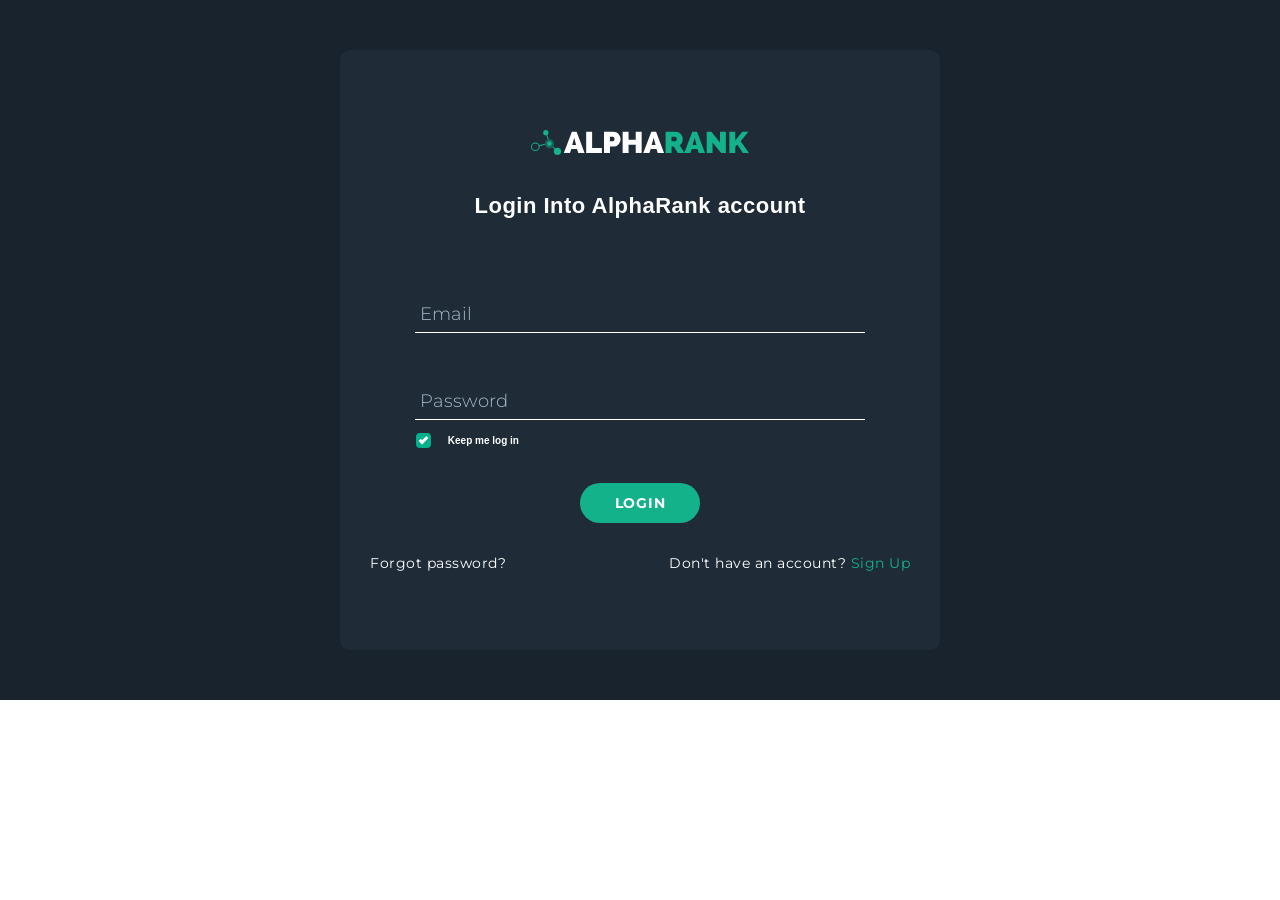
==== login.html @ a00d1784 "version 9" ====
<!DOCTYPE html>
<html lang="en">
  <head>
    <meta charset="utf-8">
    <meta http-equiv="X-UA-Compatible" content="IE=edge">
    <meta name="viewport" content="width=device-width, initial-scale=1">
    <link rel="apple-touch-icon" sizes="60x60" href="apple-touch-icon-60x60.png">
    <link rel="icon" type="image/png" href="favicon-16x16.png" sizes="16x16">
    <!-- The above 3 meta tags *must* come first in the head; any other head content must come *after* these tags -->
    <title>Alpharank Login</title>
    <link href="http://fonts.googleapis.com/css?family=Montserrat:400,700|Merriweather" rel="stylesheet" type="text/css">
    <link href="css/style.css" rel="stylesheet">

    <!-- HTML5 shim and Respond.js for IE8 support of HTML5 elements and media queries -->
    <!-- WARNING: Respond.js doesn't work if you view the page via file:// -->
    <!--[if lt IE 9]>
      <script src="https://oss.maxcdn.com/html5shiv/3.7.2/html5shiv.min.js"></script>
      <script src="https://oss.maxcdn.com/respond/1.4.2/respond.min.js"></script>
    <![endif]-->
      
  </head>
  <body>
    <div class="page page-login">
      <div class="lr-cont">
        <div class="site-logo">
            <h1><a href="/"><img src="images/alpharank_logo_white.svg" width="218" height="25" alt="AlphaRank Logo"></a></h1>
        </div>
        <p class="f-txt">Login Into AlphaRank account</p>
        <form id="lr-form" action="" method="post">
          <span class="input input--hoshi">
            <input class="input__field input__field--hoshi" type="text" id="email" required/>
            <label class="input__label input__label--hoshi input__label--hoshi-color-1" for="email">
              <span class="input__label-content input__label-content--hoshi">Email</span>
            </label>
          </span>
          <span class="input input--hoshi">
            <input class="input__field input__field--hoshi" type="password" id="password" required/>
            <label class="input__label input__label--hoshi input__label--hoshi-color-1" for="password">
              <span class="input__label-content input__label-content--hoshi">Password</span>
            </label>
          </span>
          <div class="input-group">
             <div class="rememberme-box">
              <input type="checkbox" value="None" id="rememberme" name="check" checked />
              <label for="rememberme">Keep me log in</label>
            </div><!-- 
            <input type="checkbox"> <span> Keep me log in</span -->
          </div>
          <div class="input-group form-submit">
            <input type="submit" class="bround" value="LOGIN">
          </div>
        </form>
        <p class="clearfix"><a class="fp-left" href="#">Forgot password?</a><span class="signup-right">Don't have an account? <a href="#">Sign Up</a></span> </p>
      </div>
    </div>

    <!-- jQuery (necessary for Bootstrap's JavaScript plugins) -->
    <script src="https://ajax.googleapis.com/ajax/libs/jquery/1.11.3/jquery.min.js"></script>
    <!-- Include all compiled plugins (below), or include individual files as needed -->
    <script src="js/bootstrap.min.js"></script>
    <script src="js/classie.js"></script>
    <script>
      (function() {
        // trim polyfill : https://developer.mozilla.org/en-US/docs/Web/JavaScript/Reference/Global_Objects/String/Trim
        if (!String.prototype.trim) {
          (function() {
            // Make sure we trim BOM and NBSP
            var rtrim = /^[\s\uFEFF\xA0]+|[\s\uFEFF\xA0]+$/g;
            String.prototype.trim = function() {
              return this.replace(rtrim, '');
            };
          })();
        }

        [].slice.call( document.querySelectorAll( 'input.input__field' ) ).forEach( function( inputEl ) {
          // in case the input is already filled..
          if( inputEl.value.trim() !== '' ) {
            classie.add( inputEl.parentNode, 'input--filled' );
          }

          // events:
          inputEl.addEventListener( 'focus', onInputFocus );
          inputEl.addEventListener( 'blur', onInputBlur );
        } );

        function onInputFocus( ev ) {
          classie.add( ev.target.parentNode, 'input--filled' );
        }

        function onInputBlur( ev ) {
          if( ev.target.value.trim() === '' ) {
            classie.remove( ev.target.parentNode, 'input--filled' );
          }
        }
      })();
    </script>
  </body>
</html>
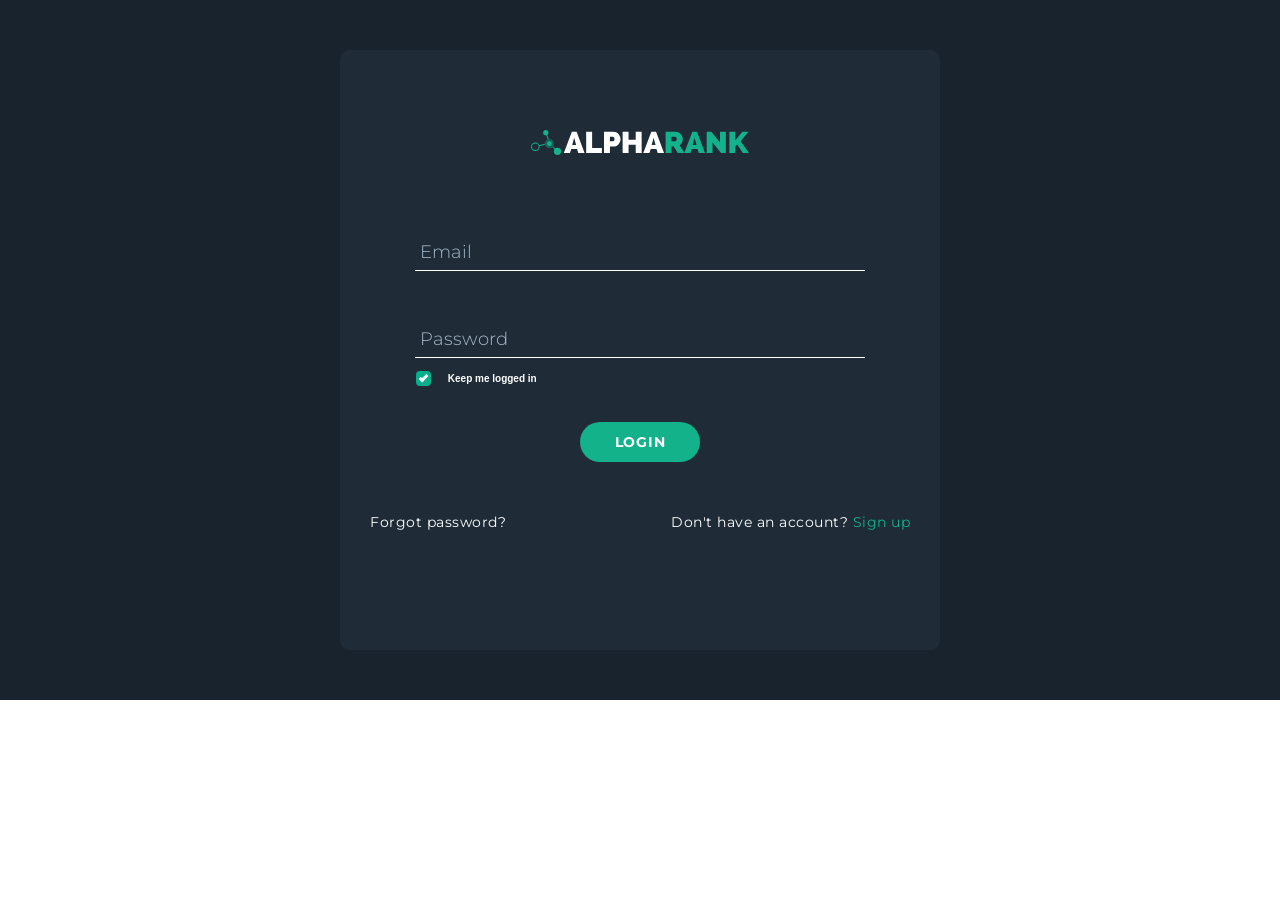
==== commit a0b95038: "version 10" ====
--- a/login.html
+++ b/login.html
@@ -25,7 +25,6 @@
         <div class="site-logo">
             <h1><a href="/"><img src="images/alpharank_logo_white.svg" width="218" height="25" alt="AlphaRank Logo"></a></h1>
         </div>
-        <p class="f-txt">Login Into AlphaRank account</p>
         <form id="lr-form" action="" method="post">
           <span class="input input--hoshi">
             <input class="input__field input__field--hoshi" type="text" id="email" required/>
@@ -42,7 +41,7 @@
           <div class="input-group">
              <div class="rememberme-box">
               <input type="checkbox" value="None" id="rememberme" name="check" checked />
-              <label for="rememberme">Keep me log in</label>
+              <label for="rememberme">Keep me logged in</label>
             </div><!-- 
             <input type="checkbox"> <span> Keep me log in</span -->
           </div>
@@ -50,7 +49,7 @@
             <input type="submit" class="bround" value="LOGIN">
           </div>
         </form>
-        <p class="clearfix"><a class="fp-left" href="#">Forgot password?</a><span class="signup-right">Don't have an account? <a href="#">Sign Up</a></span> </p>
+        <p class="clearfix"><a class="fp-left" href="#">Forgot password?</a><span class="signup-right">Don't have an account? <a href="#">Sign up</a></span> </p>
       </div>
     </div>
 
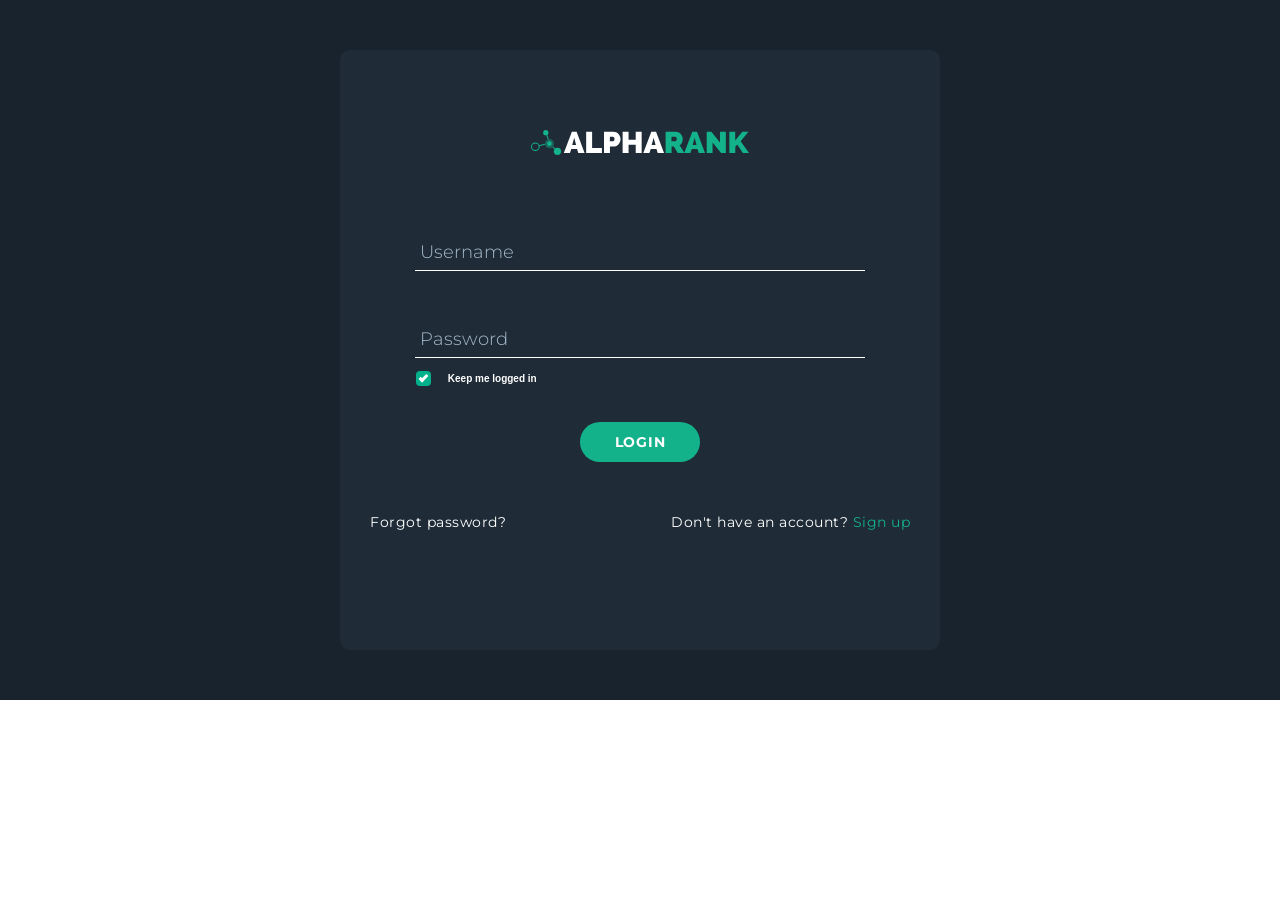
==== commit 6fc197bc: "version 11" ====
--- a/login.html
+++ b/login.html
@@ -1,6 +1,7 @@
 <!DOCTYPE html>
 <html lang="en">
   <head>
+    <META NAME="robots" CONTENT="noindex">
     <meta charset="utf-8">
     <meta http-equiv="X-UA-Compatible" content="IE=edge">
     <meta name="viewport" content="width=device-width, initial-scale=1">
@@ -27,9 +28,9 @@
         </div>
         <form id="lr-form" action="" method="post">
           <span class="input input--hoshi">
-            <input class="input__field input__field--hoshi" type="text" id="email" required/>
-            <label class="input__label input__label--hoshi input__label--hoshi-color-1" for="email">
-              <span class="input__label-content input__label-content--hoshi">Email</span>
+            <input class="input__field input__field--hoshi" type="text" id="username" required/>
+            <label class="input__label input__label--hoshi input__label--hoshi-color-1" for="username">
+              <span class="input__label-content input__label-content--hoshi">Username</span>
             </label>
           </span>
           <span class="input input--hoshi">
